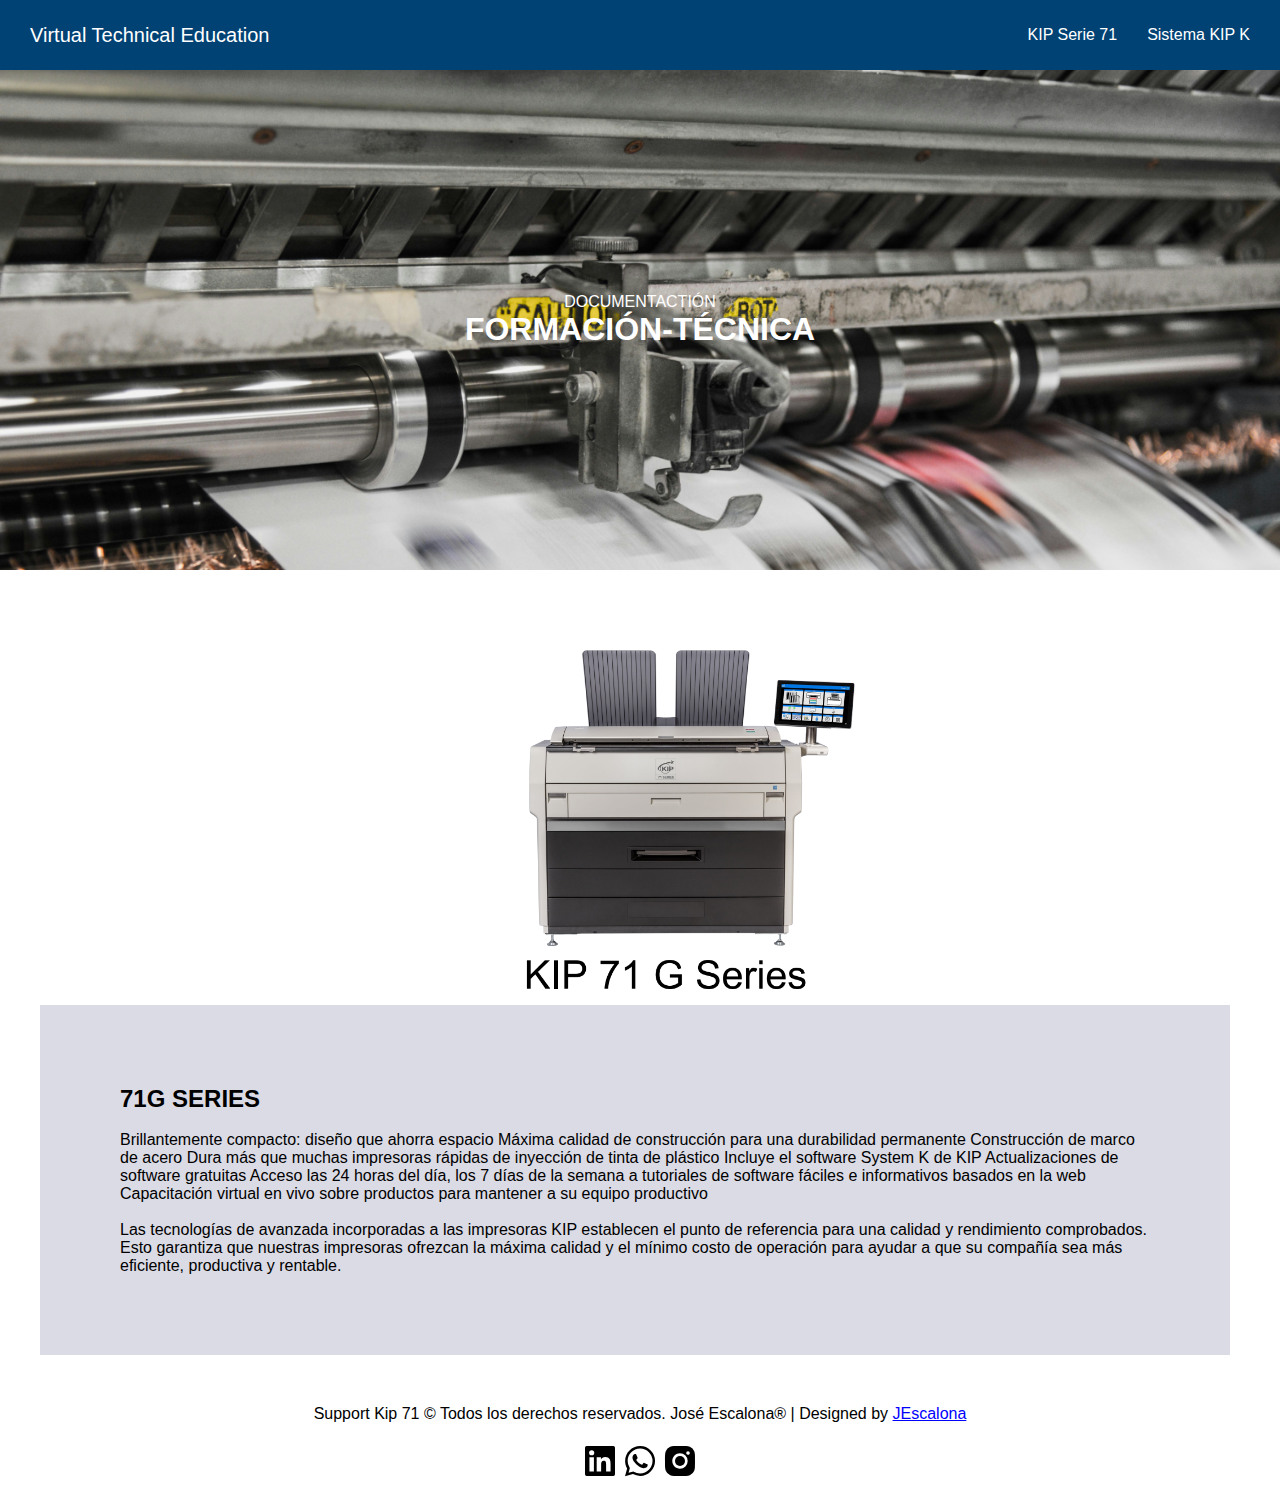
==== index.html @ eed7f0c6 "new" ====
<!DOCTYPE html>
<html lang="en">
<head>
    <meta charset="UTF-8">
    <meta name="viewport" content="width=device-width, initial-scale=1.0">
    <link href='https://unpkg.com/boxicons@2.1.4/css/boxicons.min.css' rel='stylesheet'>
    <link rel="stylesheet" href="/CSS/style.css">
    <title>Sopport_Kip</title>
</head>
<body>


    <nav>
        <div class="logo">
            <a href="/index.html">Virtual Technical Education</a>
        </div>
        <ul id="menuList">
            <li></li>
            <li><a href="/serie_71_.html">KIP Serie 71</a></li>
            <li><a href="/sistema_kip_k.html">Sistema KIP K</a></li>
        </ul>
        <div class="menu-icon">
            <i class="bx bx-menu" onclick="toggleMenu()"></i>
        </div>
    </nav>

    <script>
        let menuList = document.getElementById("menuList")
        menuList.style.maxHeight = "0px";

        function toggleMenu(){
            if(menuList.style.maxHeight == "0px")
            {
                menuList.style.maxHeight = "300px";
            }
            else{
                menuList.style.maxHeight = "0px";
            }
        }
    </script>
 

        <!--start img header-->
        <div class="header-img">
            <p>DOCUMENTACTIÓN</p>
            <H1>FORMACIÓN-TÉCNICA</H1>
        </div>
        <!--end img header-->


        <!--start public -->
        <div class="container-public">
            <div class="img-cont">
                <img src="/IMG/kip-71.png" alt="">
            </div>
            
            <div class="text">
                <h2 class="mb-4">71G SERIES</h2>
                <br>
                <p class="mb-4">Brillantemente compacto: diseño que ahorra espacio
                    Máxima calidad de construcción para una durabilidad permanente
                    Construcción de marco de acero
                    Dura más que muchas impresoras rápidas de inyección 
                    de tinta de plástico
                    Incluye el software System K de KIP
                    Actualizaciones de software gratuitas
                    Acceso las 24 horas del día, los 7 días de la semana a tutoriales de 
                    software fáciles e informativos basados en la web
                    Capacitación virtual en vivo sobre productos para mantener a su 
                    equipo productivo</p>
                <br>
                <p>Las tecnologías de avanzada incorporadas a las impresoras KIP 
                    establecen el punto de referencia para una calidad y rendimiento 
                    comprobados. Esto garantiza que nuestras impresoras ofrezcan 
                    la máxima calidad y el mínimo costo de operación para ayudar a 
                    que su compañía sea más eficiente, productiva y rentable.
                </p>
            </div>
        </div>
        <!--end public-->
        
        
        






                   <!--START FOOTER-->
                   <div class="container-fluid" style="display: flex; justify-content: center; margin-top: 50px;">
                    <div class="row">
                        <div class="">
                            <p style="color: black;" class="m-0">Support Kip 71
                                &copy;  Todos los derechos reservados. José Escalona® | Designed by <a href="https://portafoliosjesclona.000webhostapp.com/" style="color: blue;">JEscalona</a>
                            </p>
                            <br>
                            <div class="linear"></div>
                            <div style="display: flex; justify-content: center;" class="icons">
                                <a href="https://www.linkedin.com/public-profile/settings"><img style="width: 40px;" src="/IMG/linkdin.svg" alt=""></a>
                                <a href="https://wa.me/4129854529?text=¡Hola!%20"><img style="width: 40px;" src="/IMG/wp.svg" alt=""></a>
                                <a href="https://www.instagram.com/xdv.vzla?igsh=dGc4ajdrYmdjYnVh"><img style="width: 40px;" src="/IMG/instagram.svg" alt=""></a>                                
                            </div>
        
                        </div>
                    </div>
                </div>
                <!--START FOOTER-->




                <script src="/JS/nav.js"></script>

</body>
</html>
---- CSS/style.css ----
*{
    margin: 0;
    padding: 0;
    box-sizing: border-box;
    font-family: sans-serif;
}

html,body{
    height: 100%;
    width: 100%;
}

/*CENTER-IMG-HEADER*/
.header-img{
    background-image: url(/IMG/img-header.jpg);
    height: 500px;
    background-repeat: no-repeat;
    background-size: cover;
    display: flex;
    justify-content: center;
    flex-direction: column;
    align-items: center;
    color: #fff;
}


nav{
    padding: 10px 30px;
    display: flex;
    align-items: center;
    justify-content: space-between;
    background: #004274;
    position: relative;
    height: 70px;
}

.logo a{
    color: #fff;
    text-decoration: none;
    font-size: 20px;
}

nav ul{
    display: flex;
    gap: 30px;
    align-items: center;
}

nav ul li{
    list-style-type: none;
}

nav ul li a{
    text-decoration: none;
    color: #fff;
}

.menu-icon{
    display: none;
}

.menu-icon i{
    color: #fff;
    font-size: 30px;
    cursor: pointer;
}

@media (max-width:900px) {
    nav ul{
        position: absolute;
        top: 70px;
        left: 0;
        right: 0;
        flex-direction: column;
        text-align: center;
        background: #004274;
        gap: 0;
        overflow: hidden;
    }
    nav ul li{
        padding: 20px;
        padding-top: 0;
    }
    .menu-icon{
        display: block;
    }
    #menuList{
        transition: all 0.5s;
    }
}


/*PUBLIC-INDEX*/
.container-public{
    margin-top: 50px;
    display: flex;
    justify-content: center;
    align-items: center;
}

.container-public img {
    width: 600px;
    margin-left: 80px;
}

.container-public .text{
    background: rgba(46, 46, 107, 0.172);
    padding: 80px;
    margin-left: 40px;
    margin-right: 50px;

}


@media (max-width: 1300px) {
    .container-public{
        flex-direction: column;
        display: flex;
        justify-content: center;
        
    }

    .container-public img {
        width: 500px;
    }
}

@media (max-width: 600px) {
    .container-public img {
        margin-left: -8px;
        width: 300px;
    }
}

@media (max-width:600px) {
    .container-public .text{
        padding: 40px;
    }
}


/*CARD_SISTEMA_KIP_K*/
.container-system{
    margin-top: 50px;
}

.container-card-sistem-k{
    flex-wrap: wrap;
    display: flex;
    justify-content: center;
    padding: 80px;
}


.card img{
    width: 250px;
}

.card{
    padding: 20px;
    border: solid 1px;
    margin-right: 20px;
    margin-bottom: 20px;
}

.card p {
    display: flex;
    justify-content: center;
    align-items: center;
}

/*SERIE_71*/

.title-boletin{
    margin-top: 40px;
    display: flex;
    justify-content: center;
    font-size: 50px;
}

.container-general-guias{
    flex-wrap:wrap;
    display: flex;
    justify-content: center;
    align-items: center;
    padding: 100px;
}

.container-general-guias .card img{
    width: 150px;
    height: 140px;
}

.container-general-guias .card{
    padding: 20px;
    margin-left: 20px;
    margin-right: 20px;
    margin-bottom: 30px; 
}

@media (max-width: 600px) {

    .title-boletin{
        font-size: 35px;
    }

    .container-general-guias  .card{
        padding: 50px;
        padding-bottom: 350px;
    }

    .container-general-guias a p small{
        margin-top: 20px;
    }
}

/*CARD VIDEOS*/
.container-card-mp4{
    flex-wrap: wrap;
    display: flex;
    justify-content: center;
    align-items: center;
    padding: 50px;
}

.container-card-mp4 .card img{
    width: 250px;
}

.container-card-mp4 .card{
    padding: 20px;
    margin-left: 20px;
    margin-left: 20px;
    margin-bottom: 30px;
}
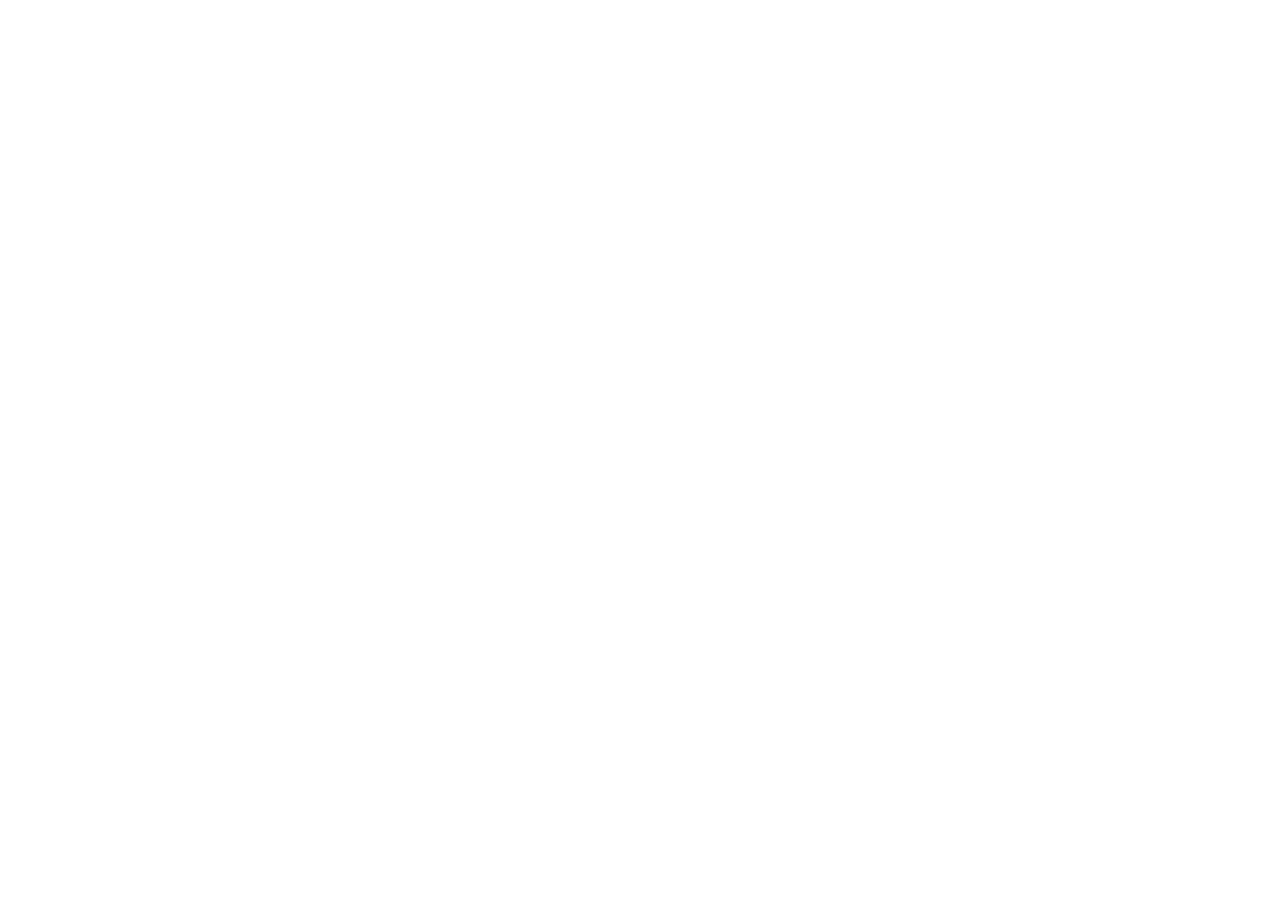
==== commit f04601fb: "new" ====
--- a/index.html
+++ b/index.html
@@ -3,114 +3,12 @@
 <head>
     <meta charset="UTF-8">
     <meta name="viewport" content="width=device-width, initial-scale=1.0">
-    <link href='https://unpkg.com/boxicons@2.1.4/css/boxicons.min.css' rel='stylesheet'>
-    <link rel="stylesheet" href="/CSS/style.css">
-    <title>Sopport_Kip</title>
+    <title>Login</title>
 </head>
 <body>
 
 
-    <nav>
-        <div class="logo">
-            <a href="/index.html">Virtual Technical Education</a>
-        </div>
-        <ul id="menuList">
-            <li></li>
-            <li><a href="/serie_71_.html">KIP Serie 71</a></li>
-            <li><a href="/sistema_kip_k.html">Sistema KIP K</a></li>
-        </ul>
-        <div class="menu-icon">
-            <i class="bx bx-menu" onclick="toggleMenu()"></i>
-        </div>
-    </nav>
-
-    <script>
-        let menuList = document.getElementById("menuList")
-        menuList.style.maxHeight = "0px";
-
-        function toggleMenu(){
-            if(menuList.style.maxHeight == "0px")
-            {
-                menuList.style.maxHeight = "300px";
-            }
-            else{
-                menuList.style.maxHeight = "0px";
-            }
-        }
-    </script>
- 
-
-        <!--start img header-->
-        <div class="header-img">
-            <p>DOCUMENTACTIÓN</p>
-            <H1>FORMACIÓN-TÉCNICA</H1>
-        </div>
-        <!--end img header-->
-
-
-        <!--start public -->
-        <div class="container-public">
-            <div class="img-cont">
-                <img src="/IMG/kip-71.png" alt="">
-            </div>
-            
-            <div class="text">
-                <h2 class="mb-4">71G SERIES</h2>
-                <br>
-                <p class="mb-4">Brillantemente compacto: diseño que ahorra espacio
-                    Máxima calidad de construcción para una durabilidad permanente
-                    Construcción de marco de acero
-                    Dura más que muchas impresoras rápidas de inyección 
-                    de tinta de plástico
-                    Incluye el software System K de KIP
-                    Actualizaciones de software gratuitas
-                    Acceso las 24 horas del día, los 7 días de la semana a tutoriales de 
-                    software fáciles e informativos basados en la web
-                    Capacitación virtual en vivo sobre productos para mantener a su 
-                    equipo productivo</p>
-                <br>
-                <p>Las tecnologías de avanzada incorporadas a las impresoras KIP 
-                    establecen el punto de referencia para una calidad y rendimiento 
-                    comprobados. Esto garantiza que nuestras impresoras ofrezcan 
-                    la máxima calidad y el mínimo costo de operación para ayudar a 
-                    que su compañía sea más eficiente, productiva y rentable.
-                </p>
-            </div>
-        </div>
-        <!--end public-->
-        
-        
-        
-
-
-
-
-
-
-                   <!--START FOOTER-->
-                   <div class="container-fluid" style="display: flex; justify-content: center; margin-top: 50px;">
-                    <div class="row">
-                        <div class="">
-                            <p style="color: black;" class="m-0">Support Kip 71
-                                &copy;  Todos los derechos reservados. José Escalona® | Designed by <a href="https://portafoliosjesclona.000webhostapp.com/" style="color: blue;">JEscalona</a>
-                            </p>
-                            <br>
-                            <div class="linear"></div>
-                            <div style="display: flex; justify-content: center;" class="icons">
-                                <a href="https://www.linkedin.com/public-profile/settings"><img style="width: 40px;" src="/IMG/linkdin.svg" alt=""></a>
-                                <a href="https://wa.me/4129854529?text=¡Hola!%20"><img style="width: 40px;" src="/IMG/wp.svg" alt=""></a>
-                                <a href="https://www.instagram.com/xdv.vzla?igsh=dGc4ajdrYmdjYnVh"><img style="width: 40px;" src="/IMG/instagram.svg" alt=""></a>                                
-                            </div>
-        
-                        </div>
-                    </div>
-                </div>
-                <!--START FOOTER-->
-
-
-
-
-                <script src="/JS/nav.js"></script>
-
+    
+    
 </body>
 </html>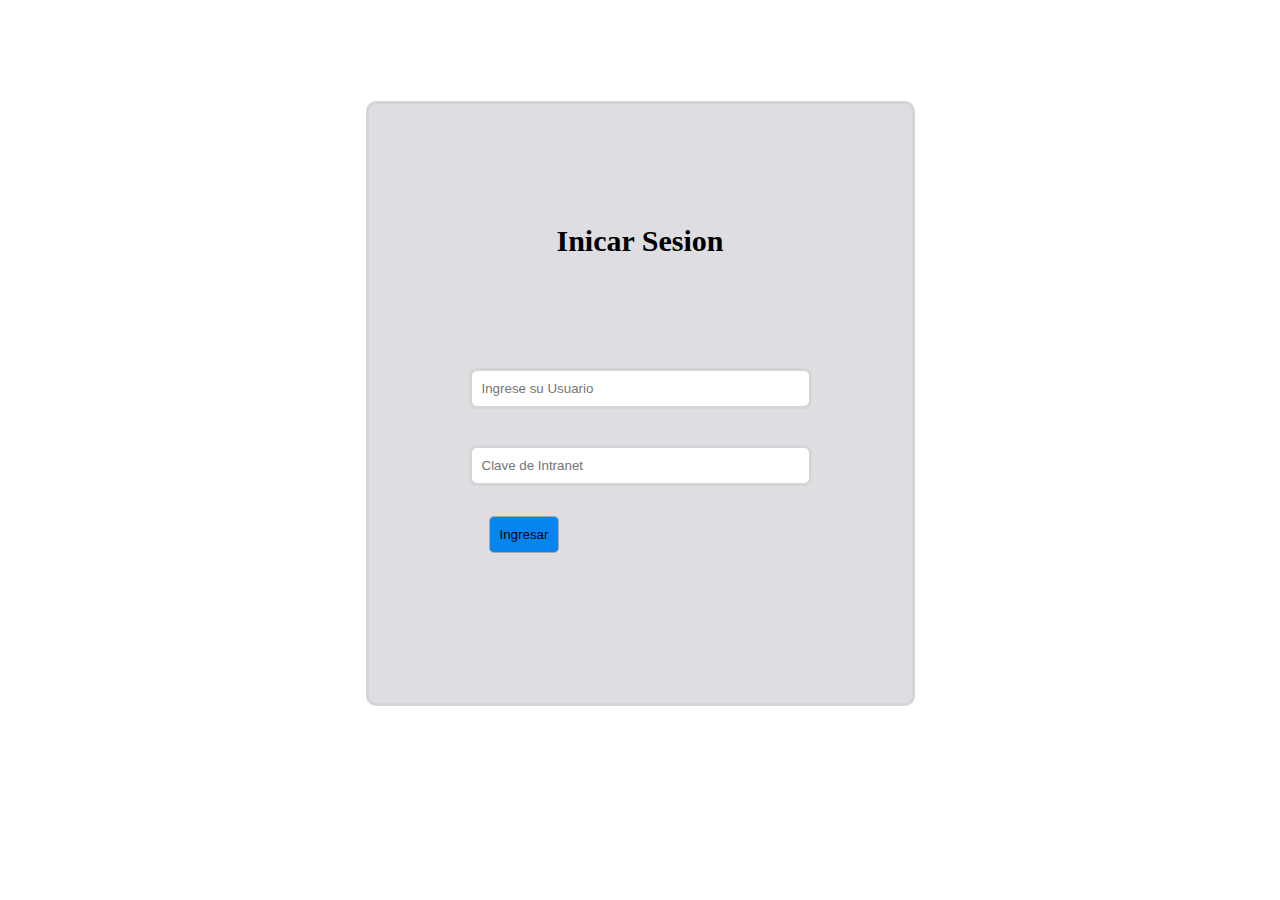
==== commit cb18a2a7: "new" ====
--- a/index.html
+++ b/index.html
@@ -3,12 +3,35 @@
 <head>
     <meta charset="UTF-8">
     <meta name="viewport" content="width=device-width, initial-scale=1.0">
+    <link rel="stylesheet" href="/CSS/log.css">
+
     <title>Login</title>
 </head>
 <body>
 
 
-    
+            <div class="container-login">
+                <form action="">
+                    <div class="row">
+                        <h6>Inicar Sesion</h6>
+                        
+                        <div class="inpus">
+                            <input type="text" name="user" id="user" placeholder="Ingrese su Usuario" required>
+                            <br>
+                            <br>
+                            <input type="password" name="password" id="password" placeholder="Clave de Intranet" required>
+                        </div>
+                    
+                        <div class="btn-l">
+                            <button type="submit">Ingresar</button>
+                        </div>
+                    </div>
+                </form>
+            </div>   
+
+
+
+
     
 </body>
 </html>--- a/CSS/log.css
+++ b/CSS/log.css
@@ -0,0 +1,61 @@
+
+/*CSS LOGIN*/
+
+.container-login{
+    display: flex;
+    justify-content: center;
+    align-items: center;
+    margin-top: 8%;
+}
+
+.row{
+    background:  rgb(221, 221, 226);
+    border: solid #d6d5d5;
+    border-radius: 10px;
+    padding-top: 50px;
+    padding-bottom: 150px;
+    padding-left: 100px;
+    padding-right: 100px;
+
+}
+
+.row h6{
+    display: flex;
+    justify-content: center;
+    font-size: 30px;
+    padding-bottom: 20px;
+}
+
+.row .inpus{
+    display: flex;
+    justify-content: center;
+    flex-direction: column;
+    padding-top: 20px;
+}
+
+.inpus input{
+    padding-top: 10px;
+    padding-bottom: 10px;
+    border: solid #d6d5d5;
+    border-radius: 8px;
+    padding-left: 10px;
+    padding-right: 150px;
+}
+
+.row .btn-l{
+    padding-top: 30px;
+    padding-left: 20px;
+}
+
+.row .btn-l button{
+    background: rgb(8, 132, 241);
+    border: solid 1px #aaa9a9;
+    padding: 10px;
+    border-radius: 5px;
+}
+
+.row .btn-l button:hover{
+    color: #a9a8a8;
+    background:rgb(12, 99, 176);
+}
+
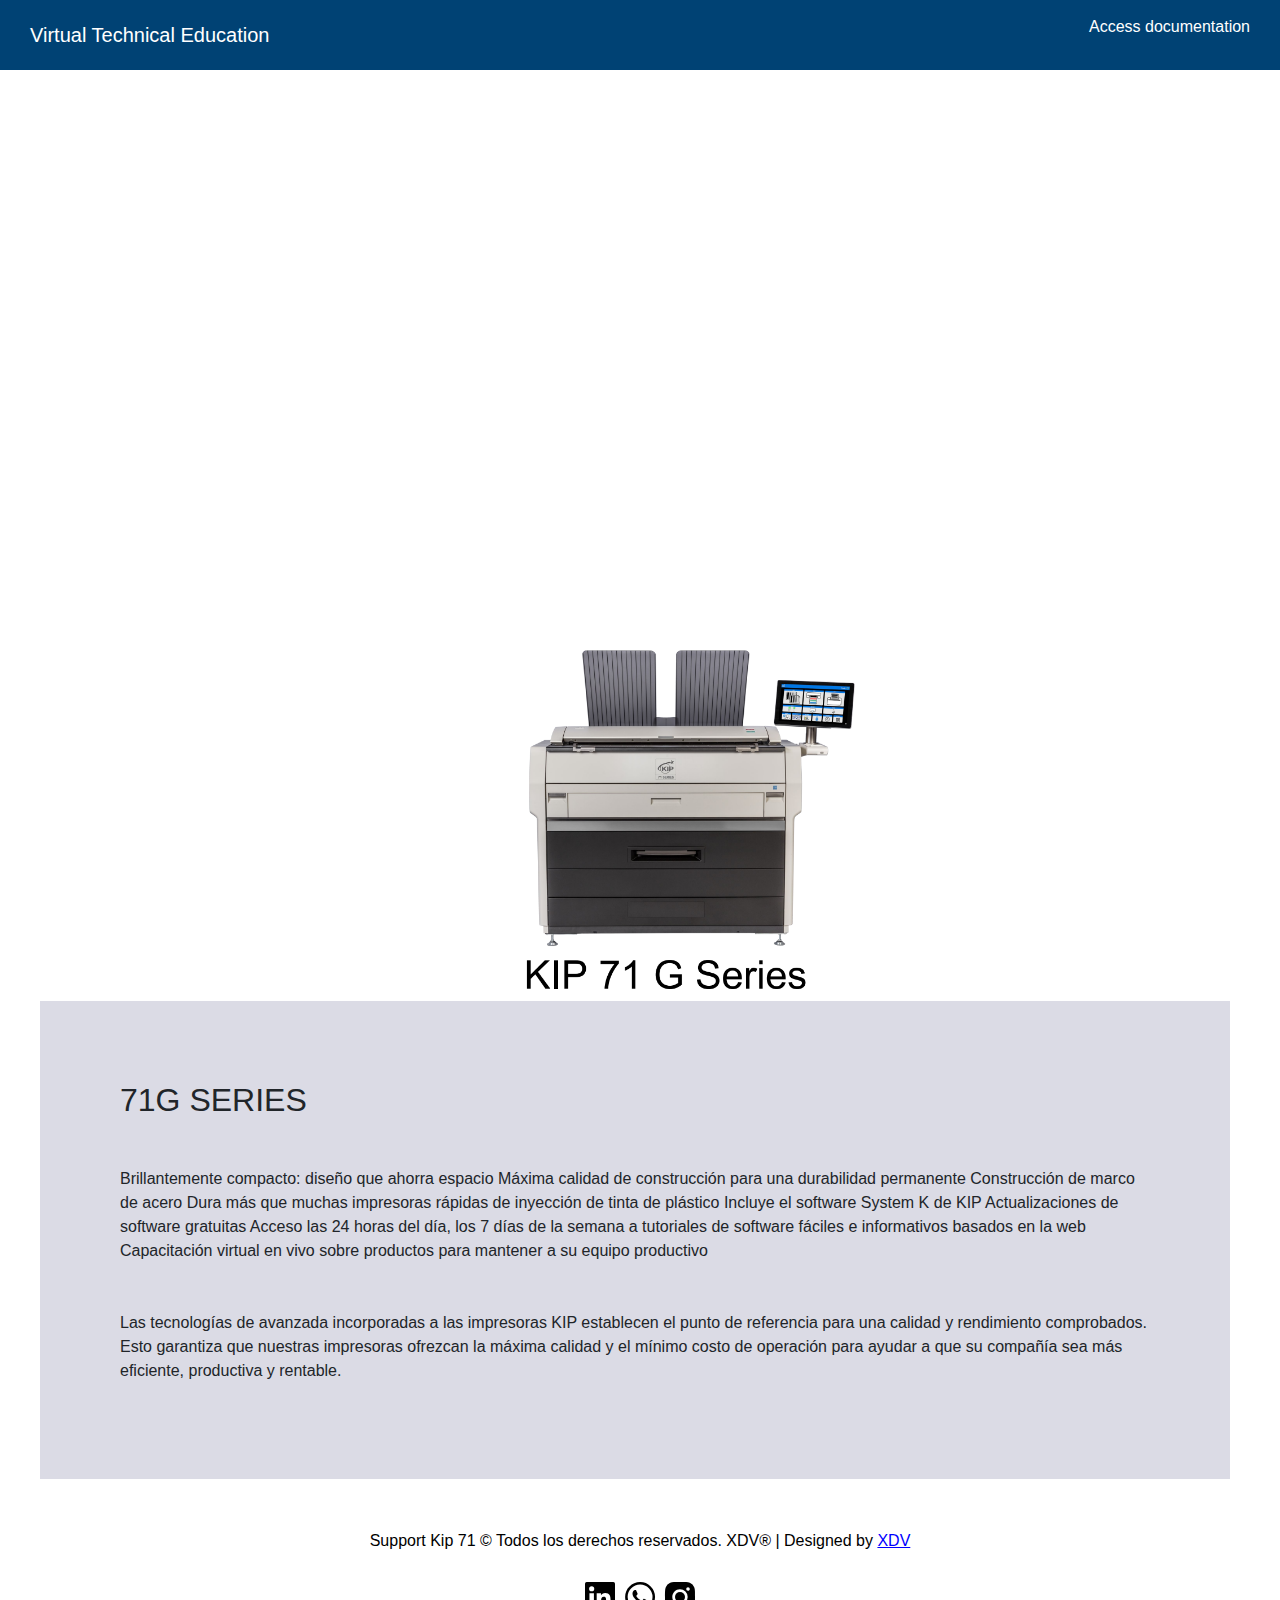
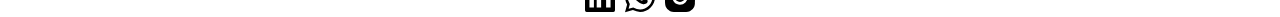
==== commit 6623a621: "new" ====
--- a/index.html
+++ b/index.html
@@ -3,35 +3,123 @@
 <head>
     <meta charset="UTF-8">
     <meta name="viewport" content="width=device-width, initial-scale=1.0">
-    <link rel="stylesheet" href="/CSS/log.css">
+    <link href='https://unpkg.com/boxicons@2.1.4/css/boxicons.min.css' rel='stylesheet'>
+    <link rel="stylesheet" href="./CSS/style.css">
+    <title>Sopport_Kip</title>
 
-    <title>Login</title>
+     <!--FRAMEWORK BOOSTSTRAP-->
+     <link rel="stylesheet" href="./CSS/framework/bootstrap.css">
+     <!--FRAMEWORK BOOSTSTRAP-->
+
 </head>
 <body>
 
 
-            <div class="container-login">
-                <form action="">
-                    <div class="row">
-                        <h6>Inicar Sesion</h6>
-                        
-                        <div class="inpus">
-                            <input type="text" name="user" id="user" placeholder="Ingrese su Usuario" required>
-                            <br>
-                            <br>
-                            <input type="password" name="password" id="password" placeholder="Clave de Intranet" required>
-                        </div>
-                    
-                        <div class="btn-l">
-                            <button type="submit">Ingresar</button>
-                        </div>
-                    </div>
-                </form>
-            </div>   
+    <nav>
+        <div class="logo">
+            <a href="./index.html">Virtual Technical Education</a>
+        </div>
+        <ul id="menuList">
+            <li></li>
+            <li><a href="./login.php">Access documentation</a></li>
+        </ul>
+        <div class="menu-icon">
+            <i class="bx bx-menu" onclick="toggleMenu()"></i>
+        </div>
+    </nav>
+
+    <script>
+        let menuList = document.getElementById("menuList")
+        menuList.style.maxHeight = "0px";
+
+        function toggleMenu(){
+            if(menuList.style.maxHeight == "0px")
+            {
+                menuList.style.maxHeight = "300px";
+            }
+            else{
+                menuList.style.maxHeight = "0px";
+            }
+        }
+    </script>
+ 
+
+        <!--start img header-->
+        <div class="header-img">
+            <p>DOCUMENTACTIÓN</p>
+            <H1>FORMACIÓN-TÉCNICA</H1>
+        </div>
+        <!--end img header-->
+
+
+        <!--start public -->
+        <div class="container-public">
+            <div class="img-cont">
+                <img src="./IMG/kip-71.png" alt="">
+            </div>
+            
+            <div class="text">
+                <h2 class="mb-4">71G SERIES</h2>
+                <br>
+                <p class="mb-4">Brillantemente compacto: diseño que ahorra espacio
+                    Máxima calidad de construcción para una durabilidad permanente
+                    Construcción de marco de acero
+                    Dura más que muchas impresoras rápidas de inyección 
+                    de tinta de plástico
+                    Incluye el software System K de KIP
+                    Actualizaciones de software gratuitas
+                    Acceso las 24 horas del día, los 7 días de la semana a tutoriales de 
+                    software fáciles e informativos basados en la web
+                    Capacitación virtual en vivo sobre productos para mantener a su 
+                    equipo productivo</p>
+                <br>
+                <p>Las tecnologías de avanzada incorporadas a las impresoras KIP 
+                    establecen el punto de referencia para una calidad y rendimiento 
+                    comprobados. Esto garantiza que nuestras impresoras ofrezcan 
+                    la máxima calidad y el mínimo costo de operación para ayudar a 
+                    que su compañía sea más eficiente, productiva y rentable.
+                </p>
+            </div>
+        </div>
+        <!--end public-->
+        
+        
+        
 
 
 
 
+
+
+                   <!--START FOOTER-->
+            <div class="container-fluid" style="display: flex; justify-content: center; margin-top: 50px;">
+                <div class="row">
+                    <div class="">
+                        <p style="color: black;" class="m-0">Support Kip 71
+                            &copy;  Todos los derechos reservados. XDV® | Designed by <a href="" style="color: blue;">XDV</a>
+                        </p>
+                        <br>
+                        <div class="linear"></div>
+                        <div style="display: flex; justify-content: center;" class="icons">
+                            <img style="width: 40px;" src="./IMG/linkdin.svg" alt="">
+                            <img style="width: 40px;" src="./IMG/wp.svg" alt="">
+                            <img style="width: 40px;" src="./IMG/instagram.svg" alt="">                                
+                        </div>
     
-</body>
+                    </div>
+                </div>
+            </div>
+            <!--START FOOTER-->
+
+
+
+
+        <!--SCRIPT JS-->
+        <script src="./JS/nav.js"></script>
+        <script src="./JS/main.js"></script>
+        <script src="./JS/Bootstrap.js"></script>
+        <!--SCRIPT JS-->
+
+
+    </body>
 </html>--- a/CSS/style.css
+++ b/CSS/style.css
@@ -0,0 +1,275 @@
+*{
+    margin: 0;
+    padding: 0;
+    box-sizing: border-box;
+    font-family: sans-serif;
+}
+
+html,body{
+    height: 100%;
+    width: 100%;
+}
+
+/*CENTER-IMG-HEADER-PANEL*/
+.header-img{
+    background-image: url(http://localhost/support_kip/IMG/panel.jpg);
+    height: 500px;
+    background-repeat: no-repeat;
+    background-size: cover;
+    display: flex;
+    justify-content: center;
+    flex-direction: column;
+    align-items: center;
+    color: #fff;
+}
+
+/*CENTER-IMG-HEADER-KIP-SERIE*/
+.header-img-kip-serie{
+    background-image: url(http://localhost/support_kip//IMG/seriekip.jpg);
+    height: 500px;
+    background-repeat: no-repeat;
+    background-size: cover;
+    display: flex;
+    justify-content: center;
+    flex-direction: column;
+    align-items: center;
+    color: #fff;
+}
+
+
+/*CENTER-IMG-HEADER-sistema-kip*/
+.header-img-sistema-kip{
+    background-image: url(http://localhost/support_kip/IMG/paleta_color.jpg);
+    height: 500px;
+    background-repeat: no-repeat;
+    background-size: cover;
+    display: flex;
+    justify-content: center;
+    flex-direction: column;
+    align-items: center;
+    color: #292828;
+}
+
+/*CENTER-IMG-HEADER-LEARNING*/
+.header-img-kip-learning{
+    background-image: url(http://localhost/support_kip/IMG/learnig.jpg);
+    height: 500px;
+    background-repeat: no-repeat;
+    background-size: cover;
+    display: flex;
+    justify-content: center;
+    flex-direction: column;
+    align-items: center;
+    color: #393838;
+}
+
+nav{
+    padding: 10px 30px;
+    display: flex;
+    align-items: center;
+    justify-content: space-between;
+    background: #004274;
+    position: relative;
+    height: 70px;
+}
+
+.logo a{
+    color: #fff;
+    text-decoration: none;
+    font-size: 20px;
+}
+
+nav ul{
+    display: flex;
+    gap: 30px;
+    align-items: center;
+}
+
+nav ul li{
+    list-style-type: none;
+}
+
+nav ul li a{
+    text-decoration: none;
+    color: #fff;
+}
+
+.menu-icon{
+    display: none;
+}
+
+.menu-icon i{
+    color: #fff;
+    font-size: 30px;
+    cursor: pointer;
+}
+
+@media (max-width:900px) {
+    nav ul{
+        position: absolute;
+        top: 70px;
+        left: 0;
+        right: 0;
+        flex-direction: column;
+        text-align: center;
+        background: #004274;
+        gap: 0;
+        overflow: hidden;
+    }
+    nav ul li{
+        padding: 20px;
+        padding-top: 0;
+    }
+    .menu-icon{
+        display: block;
+    }
+    #menuList{
+        transition: all 0.5s;
+    }
+}
+
+
+/*PUBLIC-INDEX*/
+.container-public{
+    margin-top: 50px;
+    display: flex;
+    justify-content: center;
+    align-items: center;
+}
+
+.container-public img {
+    width: 600px;
+    margin-left: 80px;
+}
+
+.container-public .text{
+    background: rgba(46, 46, 107, 0.172);
+    padding: 80px;
+    margin-left: 40px;
+    margin-right: 50px;
+
+}
+
+
+@media (max-width: 1300px) {
+    .container-public{
+        flex-direction: column;
+        display: flex;
+        justify-content: center;
+        
+    }
+
+    .container-public img {
+        width: 500px;
+    }
+}
+
+@media (max-width: 600px) {
+    .container-public img {
+        margin-left: -8px;
+        width: 300px;
+    }
+}
+
+@media (max-width:600px) {
+    .container-public .text{
+        padding: 40px;
+    }
+}
+
+
+/*CARD_SISTEMA_KIP_K*/
+.container-system{
+    margin-top: 50px;
+}
+
+.container-card-sistem-k{
+    flex-wrap: wrap;
+    display: flex;
+    justify-content: center;
+    padding: 80px;
+}
+
+
+.card img{
+    width: 250px;
+}
+
+.card{
+    padding: 20px;
+    border: solid 1px;
+    margin-right: 20px;
+    margin-bottom: 20px;
+}
+
+.card p {
+    display: flex;
+    justify-content: center;
+    align-items: center;
+}
+
+/*SERIE_71*/
+
+.title-boletin{
+    margin-top: 40px;
+    display: flex;
+    justify-content: center;
+    font-size: 50px;
+}
+
+.container-general-guias{
+    flex-wrap:wrap;
+    display: flex;
+    justify-content: center;
+    align-items: center;
+    padding: 100px;
+}
+
+.container-general-guias .card img{
+    width: 150px;
+    height: 140px;
+}
+
+.container-general-guias .card{
+    padding: 20px;
+    margin-left: 20px;
+    margin-right: 20px;
+    margin-bottom: 30px; 
+}
+
+@media (max-width: 600px) {
+
+    .title-boletin{
+        font-size: 35px;
+    }
+
+    .container-general-guias  .card{
+        padding: 50px;
+        padding-bottom: 350px;
+    }
+
+    .container-general-guias a p small{
+        margin-top: 20px;
+    }
+}
+
+/*CARD VIDEOS*/
+.container-card-mp4{
+    flex-wrap: wrap;
+    display: flex;
+    justify-content: center;
+    align-items: center;
+    padding: 50px;
+}
+
+.container-card-mp4 .card img{
+    width: 250px;
+}
+
+.container-card-mp4 .card{
+    padding: 20px;
+    margin-left: 20px;
+    margin-left: 20px;
+    margin-bottom: 30px;
+}
+
